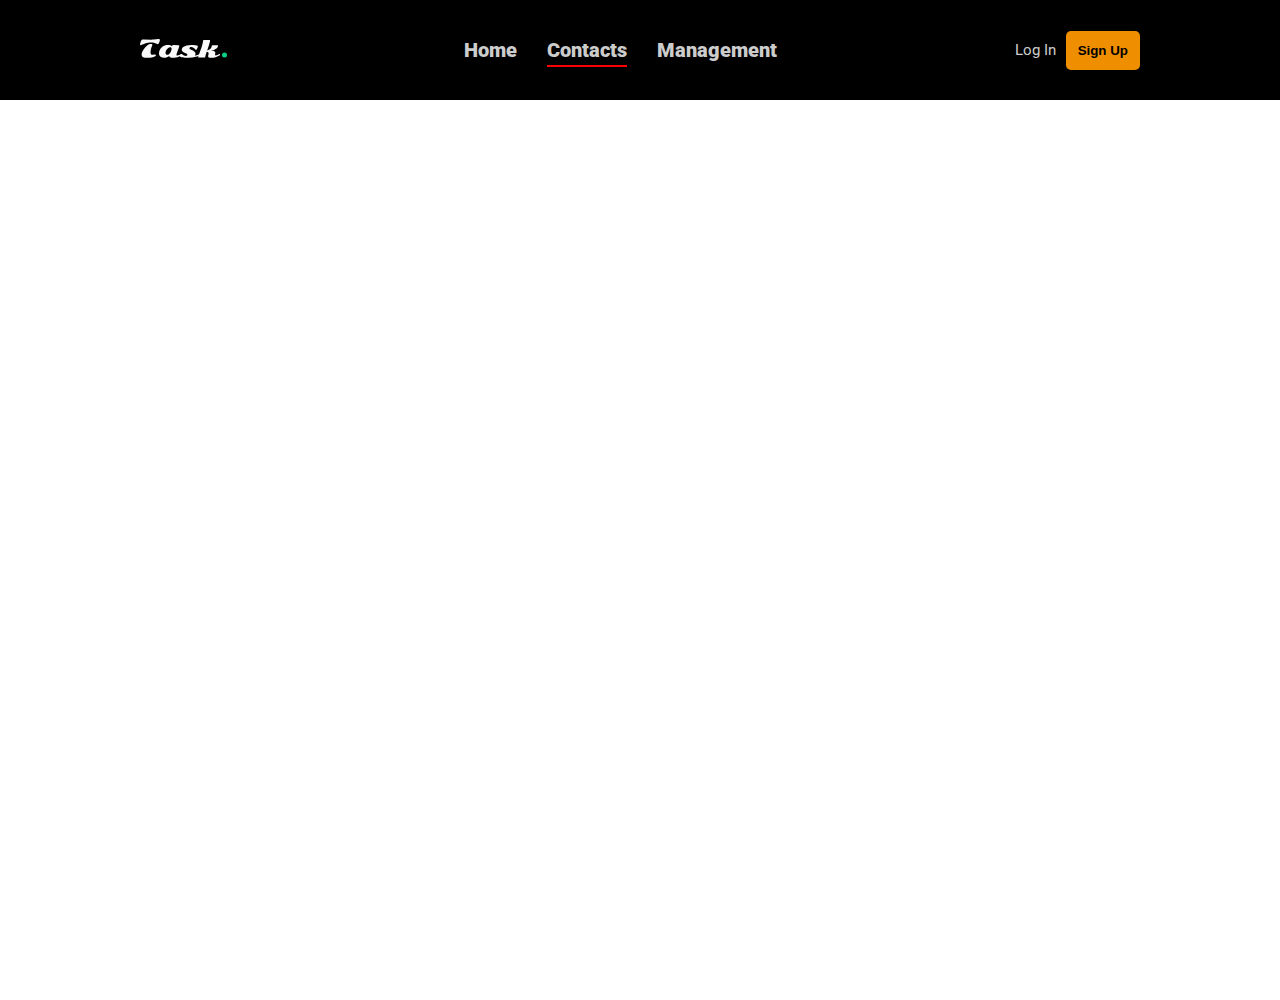
==== Contact/index.html @ 5fd49d84 "commit gitHub" ====
<!DOCTYPE html>
<html lang="en">

<head>
    <meta charset="UTF-8">
    <meta name="viewport" content="width=device-width, initial-scale=1.0">
    <title>Document</title>
    <!-- resset css -->
    <link rel="stylesheet" href="../assets/css/resset.css">
    <!-- common -->
    <link rel="stylesheet" href="../assets/css/common.css">
    <!-- font text -->
    <link rel="preconnect" href="https://fonts.googleapis.com">
    <link rel="preconnect" href="https://fonts.gstatic.com" crossorigin>
    <link
        href="https://fonts.googleapis.com/css2?family=Roboto:ital,wght@0,300;0,400;0,500;0,700;0,900;1,100;1,300;1,400;1,500&display=swap"
        rel="stylesheet">
    <!-- header -->
    <link rel="stylesheet" href="../assets/css/header.css">
</head>

<body>
    <header class="header">
        <div class="header__wrap content row">
            <div class="logo">
                <img src="../assets/img/logo.svg" alt="" class="logo_main">
            </div>
            <div class="nav">
                <ul class="nav__container row">
                    <li class="nav__item">
                        <a href="../home/index.html" class="nav__item__link">Home</a>
                    </li>
                    <li class="nav__item">
                        <a href="#!" class="nav__item__link nav__item__link--active">Contacts</a>
                    </li>
                    <li class="nav__item">
                        <a href="../Admin/index.html" class="nav__item__link" id="admin">Management</a>
                    </li>
                </ul>
            </div>
            <!-- sign in -->
            <div class="signIn">
                <div class="signIn__wrap">
                    <div class="logIn">Log In</div>
                <div class="signUp">
                    <button class="signUp__btn btn">
                        Sign Up
                    </button>
                </div>
                </div>
            </div>
            <div class="user unactive">
                <div class="user__wrap row">
                    <span class="user__name"></span>
                    <img src="../assets/img/user-Img.png" alt="" class="user__img">
                    <img src="../assets/img/signOut-icon.png" alt="" class="sign__out">
                </div>
            </div>
        </div>
    </header>
    <!-- block log in -->
    <div class="block__login unactive">
        <div class="block__login__wrap">
            <h1 class="title__logIn">Log In</h1>
            <form action="" class="form__login content">
                <div class="form__group column">
                    <label for="name" class="name">User name</label>
                    <input type="text" id="name__login" class="form__control" name="name" placeholder="User name">
                </div>
                <div class="form__group column">
                    <label for="phone" class="phone">Phone number</label>
                    <input type="text" id="phone__login" class="form__control" name="phone" placeholder="84+">
                </div>
                <div class="form__group column">
                    <label for="password" class="password">Password</label>
                    <input type="password" id="password__login" class="form__control" name="password"
                        placeholder="Password">
                </div>
                <button class="form__btn btn" type="submit">Log In</button>
            </form>
        </div>
    </div>
    <!-- block sign up -->
    <div class="block__signUp unactive">
        <div class="block__signUp__wrap">
            <h1 class="title__signUp">Sign Up</h1>
            <form action="" class="form__signUp content">
                <div class="form__group column">
                    <label for="name" class="name">User name</label>
                    <input type="text" id="name__signup" class="form__control" name="name" placeholder="User name">
                </div>
                <div class="form__group column">
                    <label for="phone" class="phone">Phone number</label>
                    <input type="text" id="phone__signup" class="form__control" name="phone" placeholder="84+">
                </div>
                <div class="form__group column">
                    <label for="password" class="password">Password</label>
                    <input type="password" id="password__signup" class="form__control" name="password"
                        placeholder="Password">
                </div>
                <div class="form__group column">
                    <label for="password_comfirm" class="password_comfirm">Password comfirm</label>
                    <input type="password" id="password__confirm" class="form__control" name="password__confirm"
                        placeholder="Password">
                </div>
                <button class="form__btn btn btn__signUp" type="submit">Sign Up</button>
            </form>
        </div>
    </div>
     <!-- block out -->
     <div class="block__logOut unactive">
        <div class="block__logOut__wrap">
            <h1 class="block__logOut__title">
                Do you want to sign out of your account?
            </h1>
            <div class="btn__block__logOut row content">
                <button class="btn__cancle">Cancel</button>
                <button class="btn__logout">Log out</button>
            </div>
        </div>
    </div>
    <main class="main">

    </main>

    <script src="../assets/js/SignIn.js"></script>
   
</body>

</html>
---- assets/css/resset.css ----
/* http://meyerweb.com/eric/tools/css/reset/ 
   v2.0 | 20110126
   License: none (public domain)
*/

html, body, div, span, applet, object, iframe,
h1, h2, h3, h4, h5, h6, p, blockquote, pre,
a, abbr, acronym, address, big, cite, code,
del, dfn, em, img, ins, kbd, q, s, samp,
small, strike, strong, sub, sup, tt, var,
b, u, i, center,
dl, dt, dd, ol, ul, li,
fieldset, form, label, legend,
table, caption, tbody, tfoot, thead, tr, th, td,
article, aside, canvas, details, embed, 
figure, figcaption, footer, header, hgroup, 
menu, nav, output, ruby, section, summary,
time, mark, audio, video {
	margin: 0;
	padding: 0;
	border: 0;
	font-size: 100%;
	font: inherit;
	vertical-align: baseline;
}
/* HTML5 display-role reset for older browsers */
article, aside, details, figcaption, figure, 
footer, header, hgroup, menu, nav, section {
	display: block;
}
body {
	line-height: 1;
}
ol, ul {
	list-style: none;
}
blockquote, q {
	quotes: none;
}
blockquote:before, blockquote:after,
q:before, q:after {
	content: '';
	content: none;
}
table {
	border-collapse: collapse;
	border-spacing: 0;
}
---- assets/css/common.css ----
* {
    box-sizing: border-box;
  }
  html {
    font-size: 62.5%;
  }
  body {
    font-size: 1.6rem;
    font-family: 'Roboto', sans-serif;
    font-style: normal;
  }
  .content {
    max-width: calc(100% - 4.8rem);
    width: 100rem;
    margin: 0 auto;
  }
  .btn {
    border-radius: 0.5rem;
    background: #EF8F00;
    color: var(--primary-Color);
    cursor: pointer;
    transition-property: background-color;
    transition-duration: 200ms;
    border: none;
    padding: 1.2rem;
    color: #000;
    font-weight: 700;
  }
  .btn:hover {
    background: #f8b550;
  }
  input {
    border: 0.5px solid #000;
  }
  .row{
    display: flex;
    align-items: center;
    justify-content: space-between;
  }
  .column {
    display: flex;
    flex-direction: column;
    align-items: flex-start;
    justify-content: center;
  }
  .active {
    display: block;
  }
  .unactive{
    display: none;
  }
  .blur {
    opacity: 0.5;
  }
---- assets/css/header.css ----
/* header */
.header {
    width: 100%;
    height: 10rem;
    background-color: #000;
}
.header__wrap {
    height: 100%;
}
/* navigation */
.nav__container {
    gap: 3rem;
}
.nav__item {
    font-weight: 900;
}
.nav__item__link {
   text-decoration: none;
   color: #ccc;
   font-size: 2rem;
   position: relative;
}
.nav__item__link--active::before {
    content: "";
    position: absolute;
    background: red;
    width: 100%;
    height: 2px;
    bottom: -0.5rem;
}
.nav__item:hover{
    transform: scale(1.2);
}
.nav__item__link:hover {
    color: red;
}
/* signIn */
.signIn__wrap {
    display: flex;
    align-items: center;
    justify-content: space-between;
    color: #fff;
   gap: 1rem;
}
.logIn {
    color: #ccc;
    font-size: 1.5rem;
    cursor: pointer;
}
.logIn:hover {
    color: red;
    transform: scale(1.2);
}
.signUp__btn{
    padding: 1.2rem;
}
/* user */
.user__wrap {
    gap: 1rem;
}
.user__name {
    color: #fff;
}
.user__img, .sign__out{
    width: 3rem;
    height: 3rem;
}
.sign__out{
    margin-left: 2rem;
}
/* block log in */
.block__login, .block__signUp {
    border: 0.3rem solid #000;
    margin-top: 1rem;
    width: 30rem;
    height: 40rem;
    background: #fbf9f9;
    box-shadow: 5px 5px 10px rgba(0, 0, 0, 0.5);

    position: fixed;
    right: 40%;
    z-index: 1;
    animation: modlFadeIn ease 0.6s;
}
@keyframes modlFadeIn {
    0% {
      transform: translateY(-100%);
    }
    100% {
      transform: translateY(0);
    }
  }
.block__signUp {
    width: 40rem;
    height: 50rem;
    right: 38%;
}
.title__logIn, .title__signUp {
    display: flex;
    justify-content: center;
    margin-top: 1rem;
    font-size: 3rem;
    font-weight: 900;
}
.form__login, .form__signUp {
    margin-top: 4rem;
}
.form__group {
    margin-bottom: 2rem;
    cursor: pointer;
}
.form__control{
    margin-top: 1rem;
    width: 100%;
    padding: 1rem;
}
.form__btn {
    width: 100%;
}
.main {
    height: 100vh;
    width: 100vw;
}
.block__logOut__wrap {
    border: 0.01rem solid #000;
    width: 30rem;
    height: 10rem;
    background: #faf9f9;
    box-shadow: 5px 5px 10px rgba(0, 0, 0, 0.3);
    position: fixed;
    right: 40%;
    bottom: 50%;
    z-index: 1;
    animation: modlFadeIn ease 0.6s;
}
.block__logOut__title {
    font-size: 1.5rem;
    display: flex;
    align-items: center;
    justify-content: center;
    margin: 2rem 0;
    font-weight: 700;
}
.btn__block__logOut {
    justify-content: center;
    gap: 5rem;

}
.btn__logout, .btn__cancle {
    border-radius: 0.5rem;
    border: 0.1rem solid #000;
    padding: 0.4rem 0.7rem;
    cursor: pointer;
    font-weight: 500;
}

.btn__logout {
    background-color: red;
}
.btn__logout:hover {
    background-color: rgb(176, 14, 14);
}
.btn__cancle:hover {
    background-color: #ccc;
}


.product {
    border: 1px solid #ccc;
    padding: 10px;
    margin: 10px;
    display: inline-block;
    width: 200px;
    text-align: center;
}

.product img {
    max-width: 100%;
}
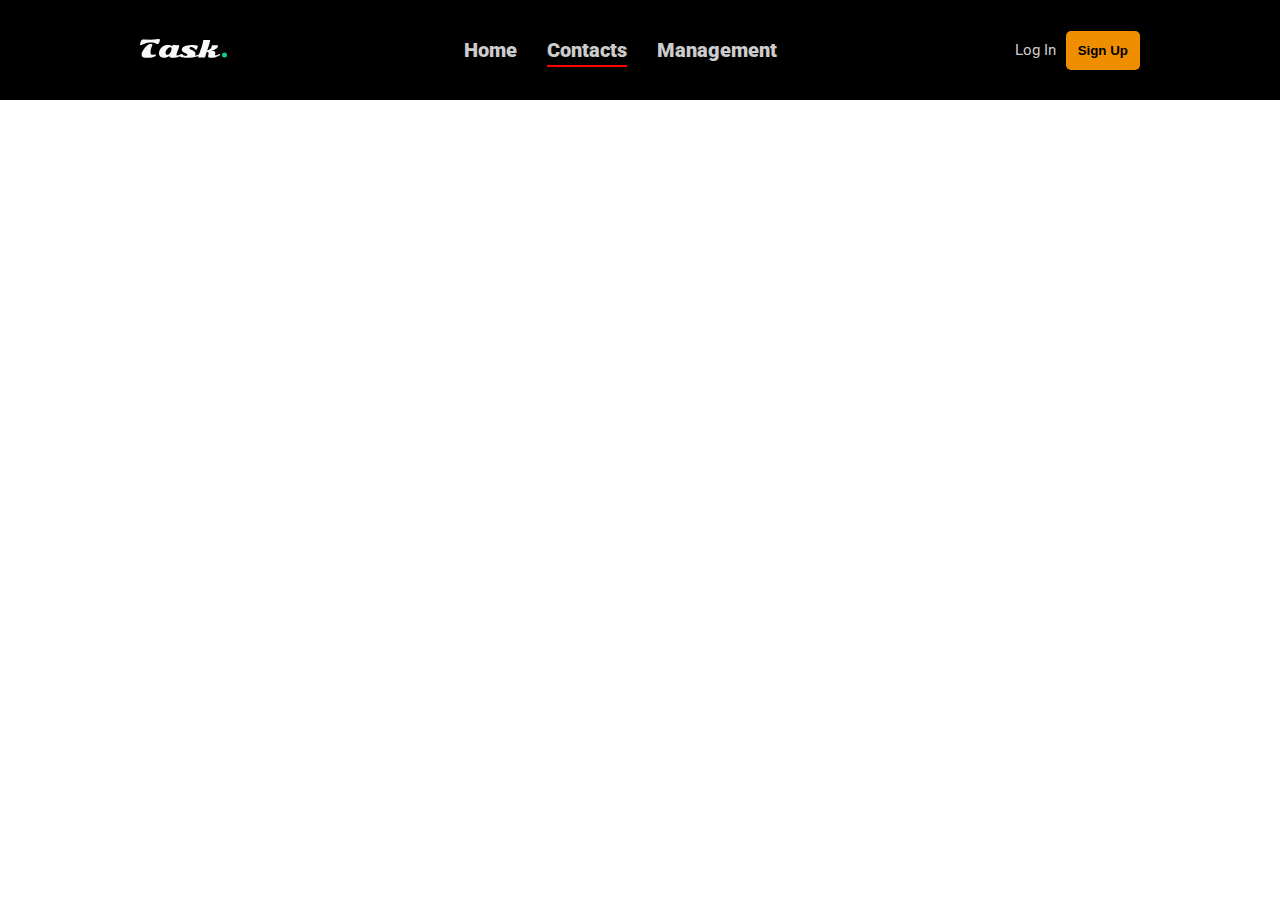
==== commit 700937ab: "webDesign" ====
--- a/Contact/index.html
+++ b/Contact/index.html
@@ -119,10 +119,6 @@
             </div>
         </div>
     </div>
-    <main class="main">
-
-    </main>
-
     <script src="../assets/js/SignIn.js"></script>
    
 </body>
--- a/assets/css/header.css
+++ b/assets/css/header.css
@@ -1,14 +1,21 @@
 /* header */
 .header {
     width: 100%;
+    /* 100px */
     height: 10rem;
     background-color: #000;
+    position: fixed;
+    top: 0;
+    z-index: 100;
+    /* opacity: 0.9; */
 }
 .header__wrap {
+    /* 100px (so vs cha) */
     height: 100%;
 }
 /* navigation */
 .nav__container {
+    /* khoang cach giua cac phan tu con  */
     gap: 3rem;
 }
 .nav__item {
@@ -18,8 +25,10 @@
    text-decoration: none;
    color: #ccc;
    font-size: 2rem;
+   /* vi tri tuong doi */
    position: relative;
 }
+/* duong 1 gạch chan duoi HOME */
 .nav__item__link--active::before {
     content: "";
     position: absolute;
@@ -29,6 +38,7 @@
     bottom: -0.5rem;
 }
 .nav__item:hover{
+    /* x1,2 lần kích thước ban đầu */
     transform: scale(1.2);
 }
 .nav__item__link:hover {
@@ -37,7 +47,9 @@
 /* signIn */
 .signIn__wrap {
     display: flex;
+    /* truc y */
     align-items: center;
+    /*truc x */
     justify-content: space-between;
     color: #fff;
    gap: 1rem;
@@ -71,7 +83,7 @@
 /* block log in */
 .block__login, .block__signUp {
     border: 0.3rem solid #000;
-    margin-top: 1rem;
+    top: 20%;
     width: 30rem;
     height: 40rem;
     background: #fbf9f9;
@@ -163,17 +175,3 @@
 .btn__cancle:hover {
     background-color: #ccc;
 }
-
-
-.product {
-    border: 1px solid #ccc;
-    padding: 10px;
-    margin: 10px;
-    display: inline-block;
-    width: 200px;
-    text-align: center;
-}
-
-.product img {
-    max-width: 100%;
-}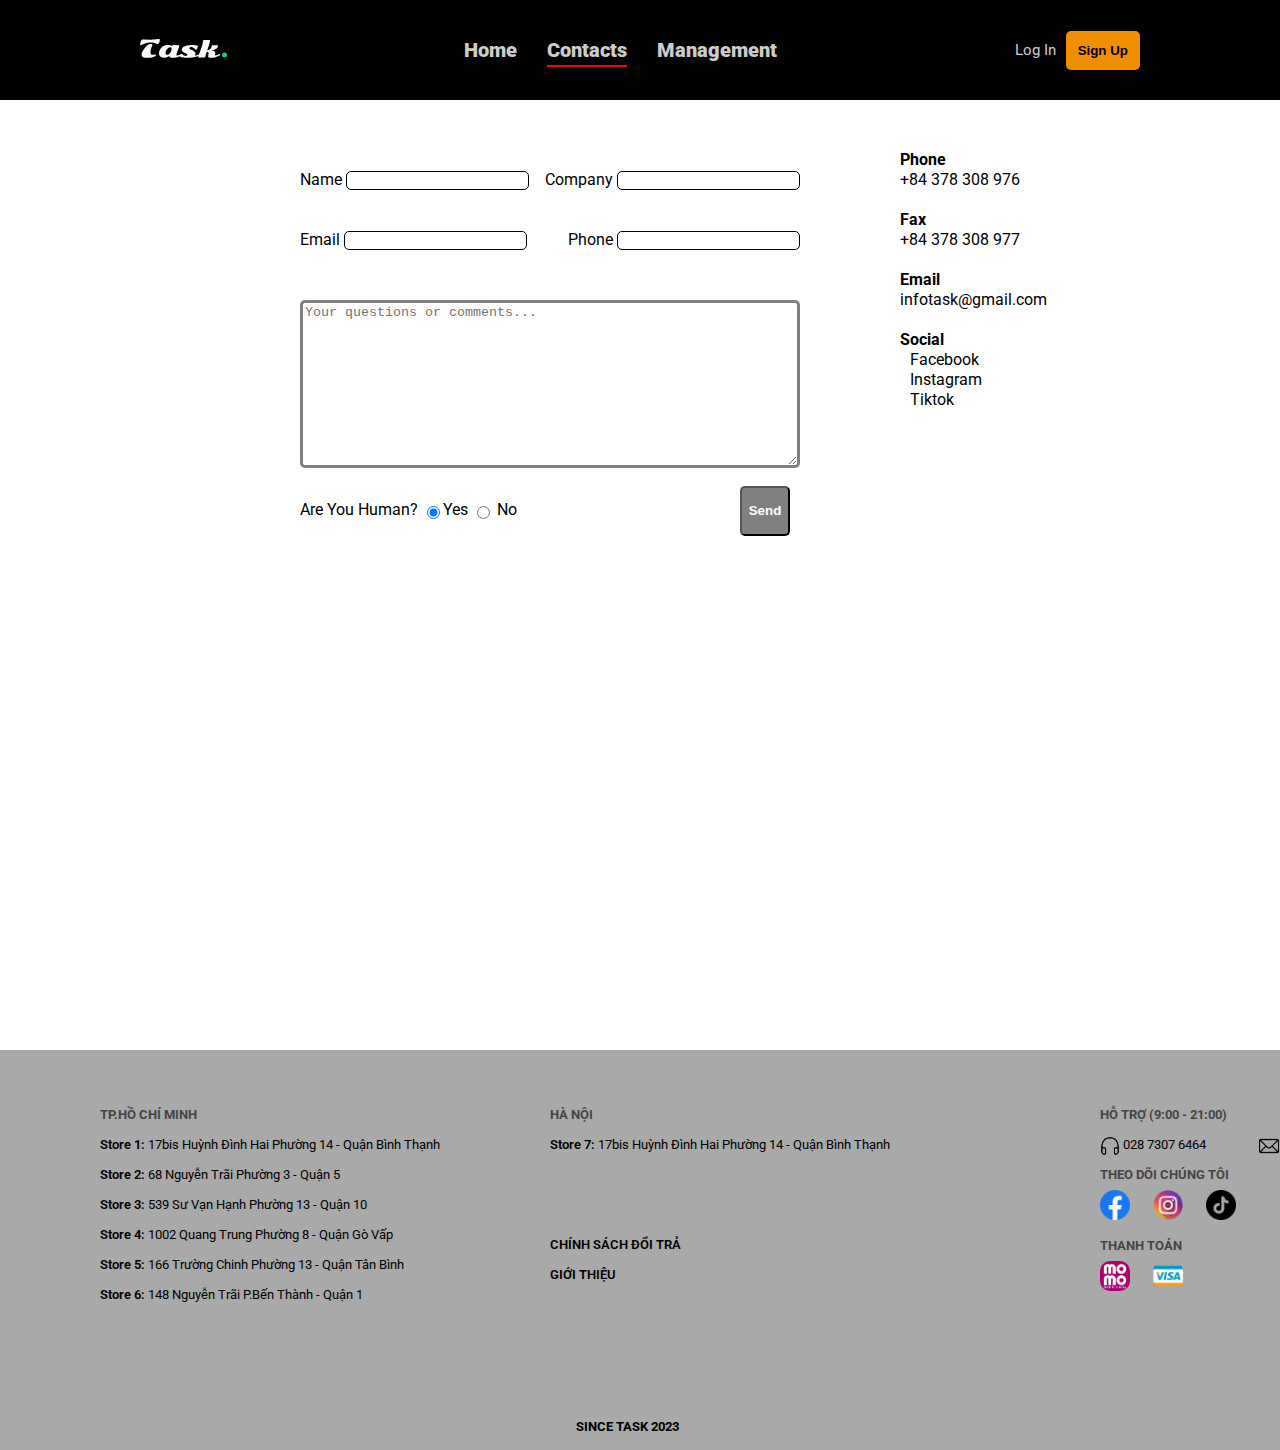
==== commit 91ae7d67: "update_se1" ====
--- a/Contact/index.html
+++ b/Contact/index.html
@@ -17,110 +17,251 @@
         rel="stylesheet">
     <!-- header -->
     <link rel="stylesheet" href="../assets/css/header.css">
+    <!-- container -->
+    <link rel="stylesheet" href="../Contact/container.css">
+    <!-- footer -->
+    <link rel="stylesheet" href="../assets/css/footer.css">
+    
 </head>
 
 <body>
-    <header class="header">
-        <div class="header__wrap content row">
-            <div class="logo">
-                <img src="../assets/img/logo.svg" alt="" class="logo_main">
-            </div>
-            <div class="nav">
-                <ul class="nav__container row">
-                    <li class="nav__item">
-                        <a href="../home/index.html" class="nav__item__link">Home</a>
-                    </li>
-                    <li class="nav__item">
-                        <a href="#!" class="nav__item__link nav__item__link--active">Contacts</a>
-                    </li>
-                    <li class="nav__item">
-                        <a href="../Admin/index.html" class="nav__item__link" id="admin">Management</a>
-                    </li>
-                </ul>
-            </div>
-            <!-- sign in -->
-            <div class="signIn">
-                <div class="signIn__wrap">
-                    <div class="logIn">Log In</div>
-                <div class="signUp">
-                    <button class="signUp__btn btn">
-                        Sign Up
-                    </button>
-                </div>
-                </div>
-            </div>
-            <div class="user unactive">
-                <div class="user__wrap row">
-                    <span class="user__name"></span>
-                    <img src="../assets/img/user-Img.png" alt="" class="user__img">
-                    <img src="../assets/img/signOut-icon.png" alt="" class="sign__out">
-                </div>
-            </div>
-        </div>
-    </header>
-    <!-- block log in -->
-    <div class="block__login unactive">
-        <div class="block__login__wrap">
-            <h1 class="title__logIn">Log In</h1>
-            <form action="" class="form__login content">
-                <div class="form__group column">
-                    <label for="name" class="name">User name</label>
-                    <input type="text" id="name__login" class="form__control" name="name" placeholder="User name">
-                </div>
-                <div class="form__group column">
-                    <label for="phone" class="phone">Phone number</label>
-                    <input type="text" id="phone__login" class="form__control" name="phone" placeholder="84+">
-                </div>
-                <div class="form__group column">
-                    <label for="password" class="password">Password</label>
-                    <input type="password" id="password__login" class="form__control" name="password"
-                        placeholder="Password">
-                </div>
-                <button class="form__btn btn" type="submit">Log In</button>
-            </form>
-        </div>
+    <div class="app">
+        <header class="header">
+            <div class="header__wrap content row">
+                <div class="logo">
+                    <img src="../assets/img/logo.svg" alt="" class="logo_main">
+                </div>
+                <div class="nav">
+                    <ul class="nav__container row">
+                        <li class="nav__item">
+                            <a href="../home/index.html" class="nav__item__link">Home</a>
+                        </li>
+                        <li class="nav__item">
+                            <a href="#!" class="nav__item__link nav__item__link--active">Contacts</a>
+                        </li>
+                        <li class="nav__item">
+                            <a href="../Admin/index.html" class="nav__item__link" id="admin">Management</a>
+                        </li>
+                    </ul>
+                </div>
+                <!-- sign in -->
+                <div class="signIn">
+                    <div class="signIn__wrap">
+                        <div class="logIn">Log In</div>
+                    <div class="signUp">
+                        <button class="signUp__btn btn">
+                            Sign Up
+                        </button>
+                    </div>
+                    </div>
+                </div>
+                <div class="user unactive">
+                    <div class="user__wrap row">
+                        <span class="user__name"></span>
+                        <img src="../assets/img/user-Img.png" alt="" class="user__img">
+                        <img src="../assets/img/signOut-icon.png" alt="" class="sign__out">
+                    </div>
+                </div>
+            </div>
+        </header>
+        <!-- block log in -->
+        <div class="block__login unactive">
+            <div class="block__login__wrap">
+                <h1 class="title__logIn">Log In</h1>
+                <form action="" class="form__login content">
+                    <div class="form__group column">
+                        <label for="name" class="name">User name</label>
+                        <input type="text" id="name__login" class="form__control" name="name" placeholder="User name">
+                    </div>
+                    <div class="form__group column">
+                        <label for="phone" class="phone">Phone number</label>
+                        <input type="text" id="phone__login" class="form__control" name="phone" placeholder="84+">
+                    </div>
+                    <div class="form__group column">
+                        <label for="password" class="password">Password</label>
+                        <input type="password" id="password__login" class="form__control" name="password"
+                            placeholder="Password">
+                    </div>
+                    <button class="form__btn btn" type="submit">Log In</button>
+                </form>
+            </div>
+        </div>
+        <!-- block sign up -->
+        <div class="block__signUp unactive">
+            <div class="block__signUp__wrap">
+                <h1 class="title__signUp">Sign Up</h1>
+                <form action="" class="form__signUp content">
+                    <div class="form__group column">
+                        <label for="name" class="name">User name</label>
+                        <input type="text" id="name__signup" class="form__control" name="name" placeholder="User name">
+                    </div>
+                    <div class="form__group column">
+                        <label for="phone" class="phone">Phone number</label>
+                        <input type="text" id="phone__signup" class="form__control" name="phone" placeholder="84+">
+                    </div>
+                    <div class="form__group column">
+                        <label for="password" class="password">Password</label>
+                        <input type="password" id="password__signup" class="form__control" name="password"
+                            placeholder="Password">
+                    </div>
+                    <div class="form__group column">
+                        <label for="password_comfirm" class="password_comfirm">Password comfirm</label>
+                        <input type="password" id="password__confirm" class="form__control" name="password__confirm"
+                            placeholder="Password">
+                    </div>
+                    <button class="form__btn btn btn__signUp" type="submit">Sign Up</button>
+                </form>
+            </div>
+        </div>
+        <!-- block out -->
+        <div class="block__logOut unactive">
+            <div class="block__logOut__wrap">
+                <h1 class="block__logOut__title">
+                    Do you want to sign out of your account?
+                </h1>
+                <div class="btn__block__logOut row content">
+                    <button class="btn__cancle">Cancel</button>
+                    <button class="btn__logout">Log out</button>
+                </div>
+            </div>
+        </div>
+        <main class="main">
+            <!-- <div class="heading">
+            </div> -->
+        </main>
+        <script src="../assets/js/SignIn.js"></script>
+        <!-- container -->
+        <!-- <div class="banner" style="height: 100px;"></div> -->
+        <div class="container">
+            <div class="container__right">
+                <form>
+                    <div class="container__right-block">
+                        <span>Name <input type="text" name="Name"></span>
+                        <span>Company <input type="text" name="Company"></span>
+                    </div>
+                    <div class="container__right-block">
+                        <span> Email <input type="text" name="Name"></span>
+                        <span> Phone <input type="text" name="Company"></span>
+                    </div>
+                    <div class="container__textquestions">
+                        <textarea placeholder="Your questions or comments..."></textarea>
+                    </div>
+                    <div class="container__button">
+                            <span class="container__button-check"> <label>Are You Human?
+                                <input type="radio" value="Yes" checked="checked" style="vertical-align: middle;">Yes
+                                <input type="radio" value="No" style="vertical-align: middle;"> No
+                            </label></span>
+                            <span class="container__button-send"><button>Send</button></span>
+                    </div>
+                </form>
+            </div>
+            <div class="container__left">
+                <div class="container__left-phone">
+                    <div class="container__left-phone-title">Phone</div>
+                    <div onclick="callPhoneNumber()" class="container__left-phone-phonenumber">+84 378 308 976</div>
+                </div>                
+                <div class="container__left-phone">
+                    <div class="container__left-phone-title">Fax</div>
+                    <div onclick="callPhoneNumber()" class="container__left-phone-phonenumber">+84 378 308 977</div>
+                </div>
+                <div class="container__left-phone">
+                    <div class="container__left-phone-title">Email</div>
+                    <div onclick="sendEmail()" class="container__left-phone-phonenumber">  infotask@gmail.com </div>
+                </div>
+                <div class="container__left-phone">
+                    <div class="container__left-phone-title">Social</div>
+                    <div class="list list-design" >
+                        <ul>
+                            <li onclick="openFacebook()">Facebook</li>
+                            <li onclick="openInstagram()">Instagram</li>
+                            <li onclick="openTikTok()">Tiktok</li>
+                        </ul>
+                    </div>
+                </div>
+            </div>
+            <div class="container__bottom">
+                <iframe src="https://www.google.com/maps/embed?pb=!1m18!1m12!1m3!1d3919.669658461941!2d106.67968337481815!3d10.759922359498395!2m3!1f0!2f0!3f0!3m2!1i1024!2i768!4f13.1!3m3!1m2!1s0x31752f1b7c3ed289%3A0xa06651894598e488!2zVHLGsOG7nW5nIMSQ4bqhaSBo4buNYyBTw6BpIEfDsm4!5e0!3m2!1svi!2s!4v1698939788865!5m2!1svi!2s" width="797px" height="397px" style="border:0;" allowfullscreen="" loading="lazy" referrerpolicy="no-referrer-when-downgrade">" height="40rem" width="80rem" frameborder="0" style="border:0"></iframe>
+            </div>
+        </div>
+        <!-- footer -->
+        <footer class="footer">
+            <div class="footer__top">
+                <div class="footer__right">
+                    <span class="footer-setcity footer__right-list">TP.HỒ CHÍ MINH</span>
+                    <ul class="footer__right-list footer__right-list-cursion">
+                        <li><span class="bold">Store 1:</span> 17bis Huỳnh Đình Hai Phường 14 - Quận Bình Thạnh</li>
+                        <li><span class="bold">Store 2:</span> 68 Nguyễn Trãi Phường 3 - Quận 5</li>
+                        <li><span class="bold">Store 3:</span> 539 Sư Vạn Hạnh Phường 13 - Quận 10</li>
+                        <li><span class="bold">Store 4:</span> 1002 Quang Trung Phường 8 - Quận Gò Vấp</li>
+                        <li><span class="bold">Store 5:</span> 166 Trường Chinh Phường 13 - Quận Tân Bình</li>
+                        <li><span class="bold">Store 6:</span> 148 Nguyễn Trãi P.Bến Thành - Quận 1</li>
+                    </ul>
+                </div>
+                <div class="footer__center">
+                    <span class="footer-setcity footer__right-list">HÀ NỘI</span>
+                    <div><span class="bold footer__right-list">Store 7:</span> 17bis Huỳnh Đình Hai Phường 14 - Quận Bình Thạnh</div>
+                    <div class="block">
+                        <div  class="footer-setadd footer__right-list">CHÍNH SÁCH ĐỔI TRẢ</div>
+                        <div  class="footer-setadd footer__right-list">GIỚI THIỆU</div>
+                    </div>
+                </div>
+                <div class="footer__left">
+                    <div class="footer-setcity footer__right-list">HỖ TRỢ (9:00 - 21:00)</div>
+                    <div class="footer__left-info">
+                        <span class="icon">
+                            <img id="hphone" onclick="callPhoneNumber()" src="../home/assets/img/headphone.png" width="20px" height="20px" style="vertical-align: middle;">
+                            028 7307 6464
+                        </span>
+                        <span class="icon">
+                            <img id="mail" onclick="sendEmail()" src="../home/assets/img/mail.png" width="20px" height="20px" style="vertical-align: middle;">
+                            info@task.vn
+                        </span>
+                    </div>
+                    <div class="footer-setcity footer__right-list">THEO DÕI CHÚNG TÔI</div>
+                    <div class="follow-us-icon">
+                        <img id="facebk" onclick="openFacebook()" src="../home/assets/img/facebook.png" width="30px" height="30px" >
+                        <img id="instagr" onclick="openInstagram()" src="../home/assets/img/instagram.png" width="30px" height="30px" >
+                        <img id="tt" onclick="openTikTok()" src="../home/assets/img/tiktok.png" width="30px" height="30px" >
+                    </div>
+                    <div class="footer-setcity footer__right-list">THANH TOÁN</div>
+                    <div class="follow-us-icon">
+                        <img id="momo" onclick="openMomo()" src="../home/assets/img/momo.png" width="30px" height="30px" style="border-radius: 10px;" >
+                        <img id="visa" onclick="openVisa()"src="../home/assets/img/visa.png" width="30px" height="30px" style="border-radius: 10px;" >
+                    </div>
+                    <script>
+                        function callPhoneNumber() {
+                            window.location.href = 'tel:02873076464';
+                        }
+                
+                        function sendEmail() {
+                            window.location.href = 'mailto:info@task.vn';
+                        }
+
+                        function openFacebook() {
+                            window.open('https://www.facebook.com/');
+                        }
+
+                        function openTikTok() {
+                            window.open('https://www.tiktok.com/');
+                        }
+
+                        function openInstagram() {
+                            window.open('https://www.instagram.com/');
+                        }
+                        
+                        function openMomo() {
+                             window.open('https://momo.vn');
+                        }
+
+                        function openVisa() {
+                            window.open('https://www.visa.com');
+                        }
+                    </script>  
+                </div>
+            </div>
+            <div class="footer__bottom">SINCE TASK 2023</div>
+        </footer>
     </div>
-    <!-- block sign up -->
-    <div class="block__signUp unactive">
-        <div class="block__signUp__wrap">
-            <h1 class="title__signUp">Sign Up</h1>
-            <form action="" class="form__signUp content">
-                <div class="form__group column">
-                    <label for="name" class="name">User name</label>
-                    <input type="text" id="name__signup" class="form__control" name="name" placeholder="User name">
-                </div>
-                <div class="form__group column">
-                    <label for="phone" class="phone">Phone number</label>
-                    <input type="text" id="phone__signup" class="form__control" name="phone" placeholder="84+">
-                </div>
-                <div class="form__group column">
-                    <label for="password" class="password">Password</label>
-                    <input type="password" id="password__signup" class="form__control" name="password"
-                        placeholder="Password">
-                </div>
-                <div class="form__group column">
-                    <label for="password_comfirm" class="password_comfirm">Password comfirm</label>
-                    <input type="password" id="password__confirm" class="form__control" name="password__confirm"
-                        placeholder="Password">
-                </div>
-                <button class="form__btn btn btn__signUp" type="submit">Sign Up</button>
-            </form>
-        </div>
-    </div>
-     <!-- block out -->
-     <div class="block__logOut unactive">
-        <div class="block__logOut__wrap">
-            <h1 class="block__logOut__title">
-                Do you want to sign out of your account?
-            </h1>
-            <div class="btn__block__logOut row content">
-                <button class="btn__cancle">Cancel</button>
-                <button class="btn__logout">Log out</button>
-            </div>
-        </div>
-    </div>
-    <script src="../assets/js/SignIn.js"></script>
-   
 </body>
 
 </html>--- a/assets/css/common.css
+++ b/assets/css/common.css
@@ -2,16 +2,20 @@
     box-sizing: border-box;
   }
   html {
+    /* dinh nghia 1rem = 10px */
     font-size: 62.5%;
   }
   body {
+    /* 1.6rem = 16px */
     font-size: 1.6rem;
     font-family: 'Roboto', sans-serif;
     font-style: normal;
   }
   .content {
+    /* calc = calculate */
     max-width: calc(100% - 4.8rem);
     width: 100rem;
+    /* can giua  */
     margin: 0 auto;
   }
   .btn {
--- a/assets/css/header.css
+++ b/assets/css/header.css
@@ -130,7 +130,7 @@
     width: 100%;
 }
 .main {
-    height: 100vh;
+    /* height: 100vh; */
     width: 100vw;
 }
 .block__logOut__wrap {
--- a/Contact/container.css
+++ b/Contact/container.css
@@ -0,0 +1,96 @@
+.container {
+    /* border: 2px solid red; */
+    width: 100%;
+    height: 105rem;
+    position: relative;
+    top: 10rem;
+}
+.container__right {
+    /* border: 3px solid green; */
+    width: 500px;
+    height: 400px;
+    position: absolute;
+    left: 30.0rem;
+    top: 50px;
+    line-height: 60px;
+    
+}
+.container__right-block {
+    /* border: 3px solid blue; */
+    display: flex;
+    justify-content: space-between;
+}
+.container__right-block input {
+    /* border: 2px solid black; */
+    border-radius: 5px;
+}
+.container__textquestions textarea {
+    border: 3px solid grey;
+    width: 100%;
+    height: 168px;
+    border-radius: 5px;
+    position: absolute;
+    top:150px;
+}
+.container__button {
+    /* border: 3px solid blue; */
+    width: 100%;
+    position: absolute;
+    bottom: 10px;
+}
+.container__button button {
+    width: 50px;
+    height: 50px;
+    border-radius: 5px;
+    background-color: grey;
+    color: white;
+    font-weight: 600;
+    cursor: pointer;
+}
+.container__button-send {
+    position: absolute;
+    right: 10px;
+}
+
+.container__left {
+    /* border: 2px solid green; */
+    width: 20rem;
+    height: 40rem;
+    position: absolute;
+    left: 90rem;
+    top:50px;
+}
+.container__left-phone {
+    /* border: 2px solid red; */
+    line-height: 20px;
+    margin-bottom: 20px;
+}
+.container__left-phone-title {
+    font-weight: 700;
+}
+.container__left-phone-phonenumber {
+    cursor: pointer;
+}
+.container__left-phone-phonenumber:hover {
+    opacity: 0.5;
+}
+.list {
+    text-decoration: none;
+    cursor: pointer;
+}
+.list-design {
+    /* border: 2px solid yellow; */
+    padding-left: 10px;
+}
+.list li:hover {
+    opacity: 0.5;
+}
+.container__bottom {
+    /* border: 2px solid red; */
+    width: 80rem;
+    height: 40rem;
+    position: absolute;
+    top: 50rem;
+    left:30rem;
+    cursor: pointer;
+}--- a/assets/css/footer.css
+++ b/assets/css/footer.css
@@ -0,0 +1,78 @@
+footer {
+    /* border: 3px green solid; */
+    background-color:darkgrey;
+    width: 100%;
+    height: 400px;
+    position: relative;
+    font-size: 1.3rem;
+}
+.footer__right {
+    width: 400px;
+    height: 250px;
+    /* border: solid 3px red; */
+    position: absolute;
+    top: 50px;
+    left: 100px;
+}
+.footer__right-list {
+    text-decoration: none;
+    line-height: 30px;
+    
+}
+.footer-setcity {
+    font-weight: 700;
+    opacity: 0.6;
+}
+.bold {
+    font-weight: 600;
+}
+
+.footer__center {
+    /* border: 3px solid red; */
+    width: 400px;
+    height: 250px;
+    position: absolute;
+    top: 50px;
+    left: 550px;
+}
+.footer-setadd {
+    /* border: 3px solid red; */
+    font-weight: 600;
+    cursor: pointer;
+}
+.footer-setadd:hover {
+    opacity: 0.5;
+}
+.block {
+    margin-top: 70px;
+}
+
+.footer__left {
+    width: 400px;
+    height: 250px;
+    position: absolute;
+    top: 50px;
+    left: 1100px;
+    line-height: 30px;
+    /* border: 3px solid red; */
+}
+
+.footer__left-info .icon {
+    margin-right: 50px;
+    cursor: pointer;
+}
+.footer__left-info .icon:hover {
+    opacity: 0.5;
+}
+.follow-us-icon img {
+    cursor: pointer;
+    margin-right: 20px;
+}
+
+.footer__bottom {
+    /* border: 3px red solid; */
+    position: absolute;
+    top: 370px;
+    left: 45%;
+    font-weight: 700;
+}